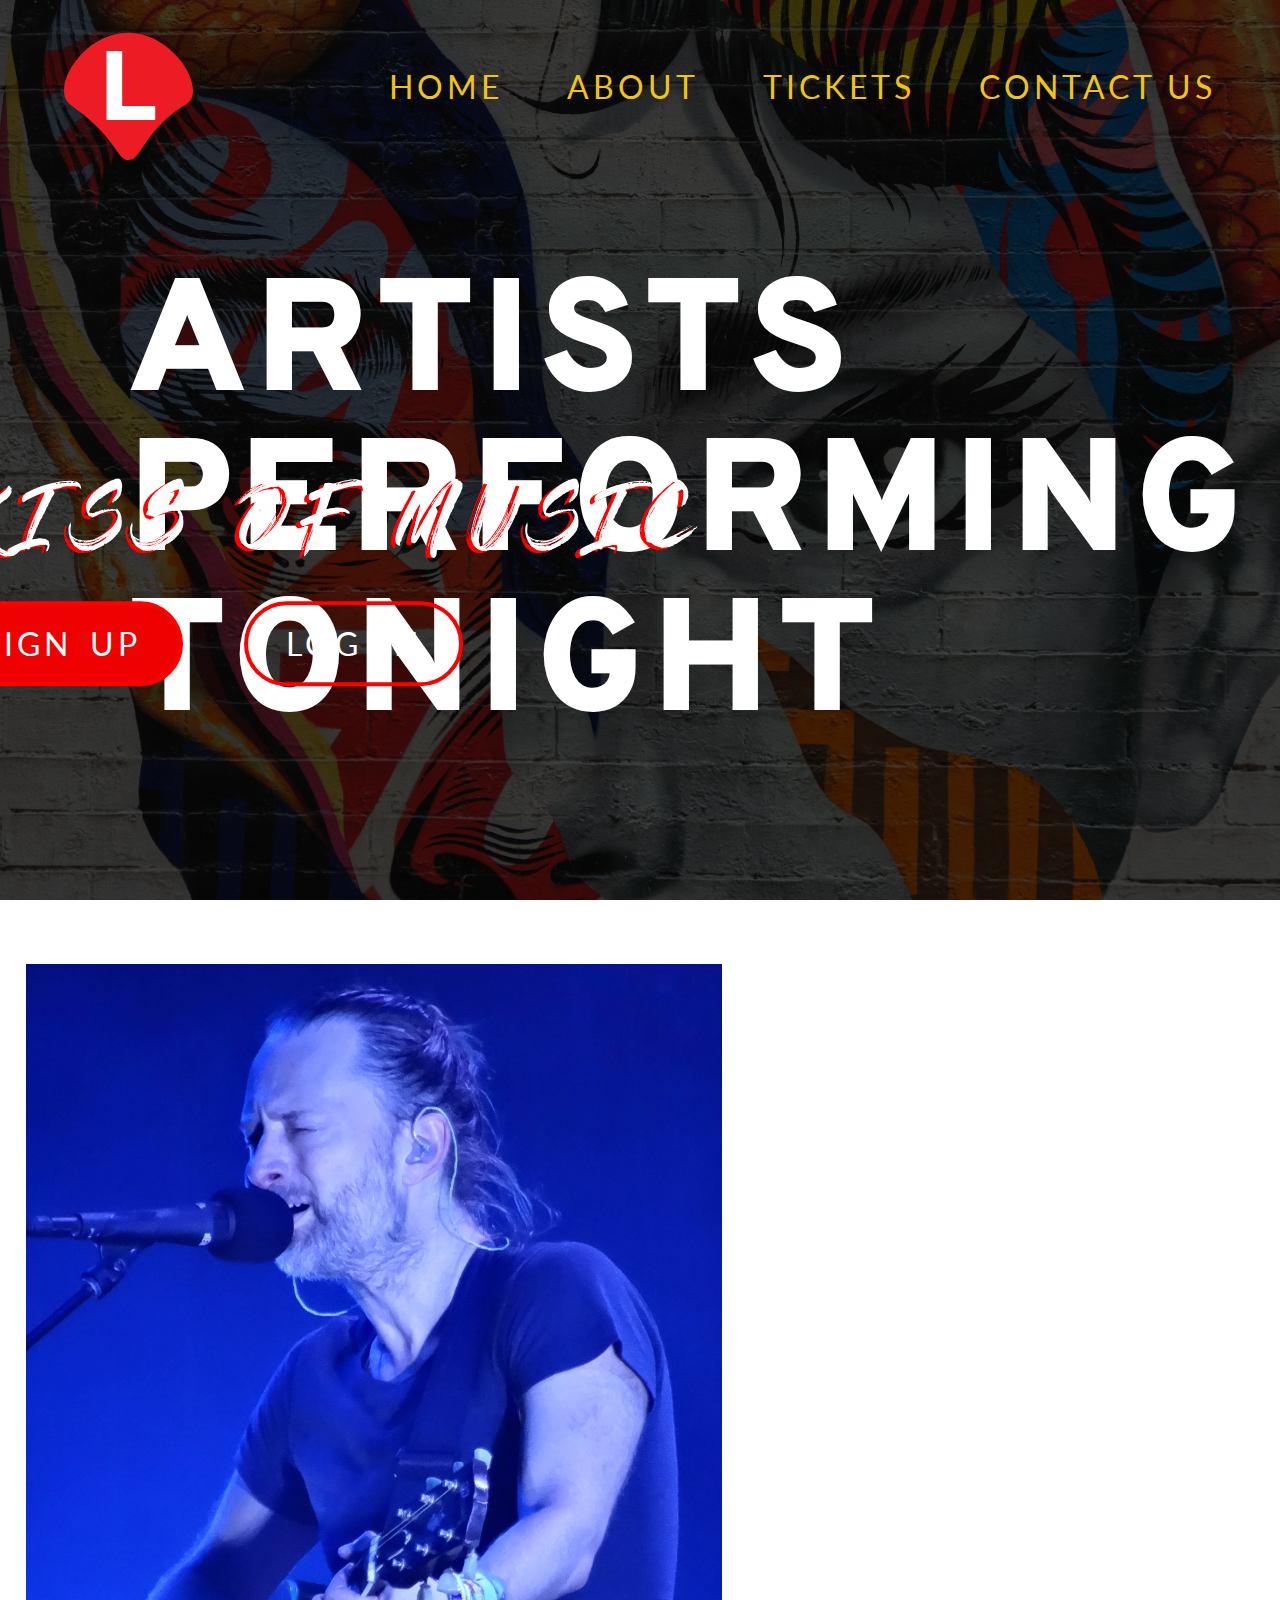
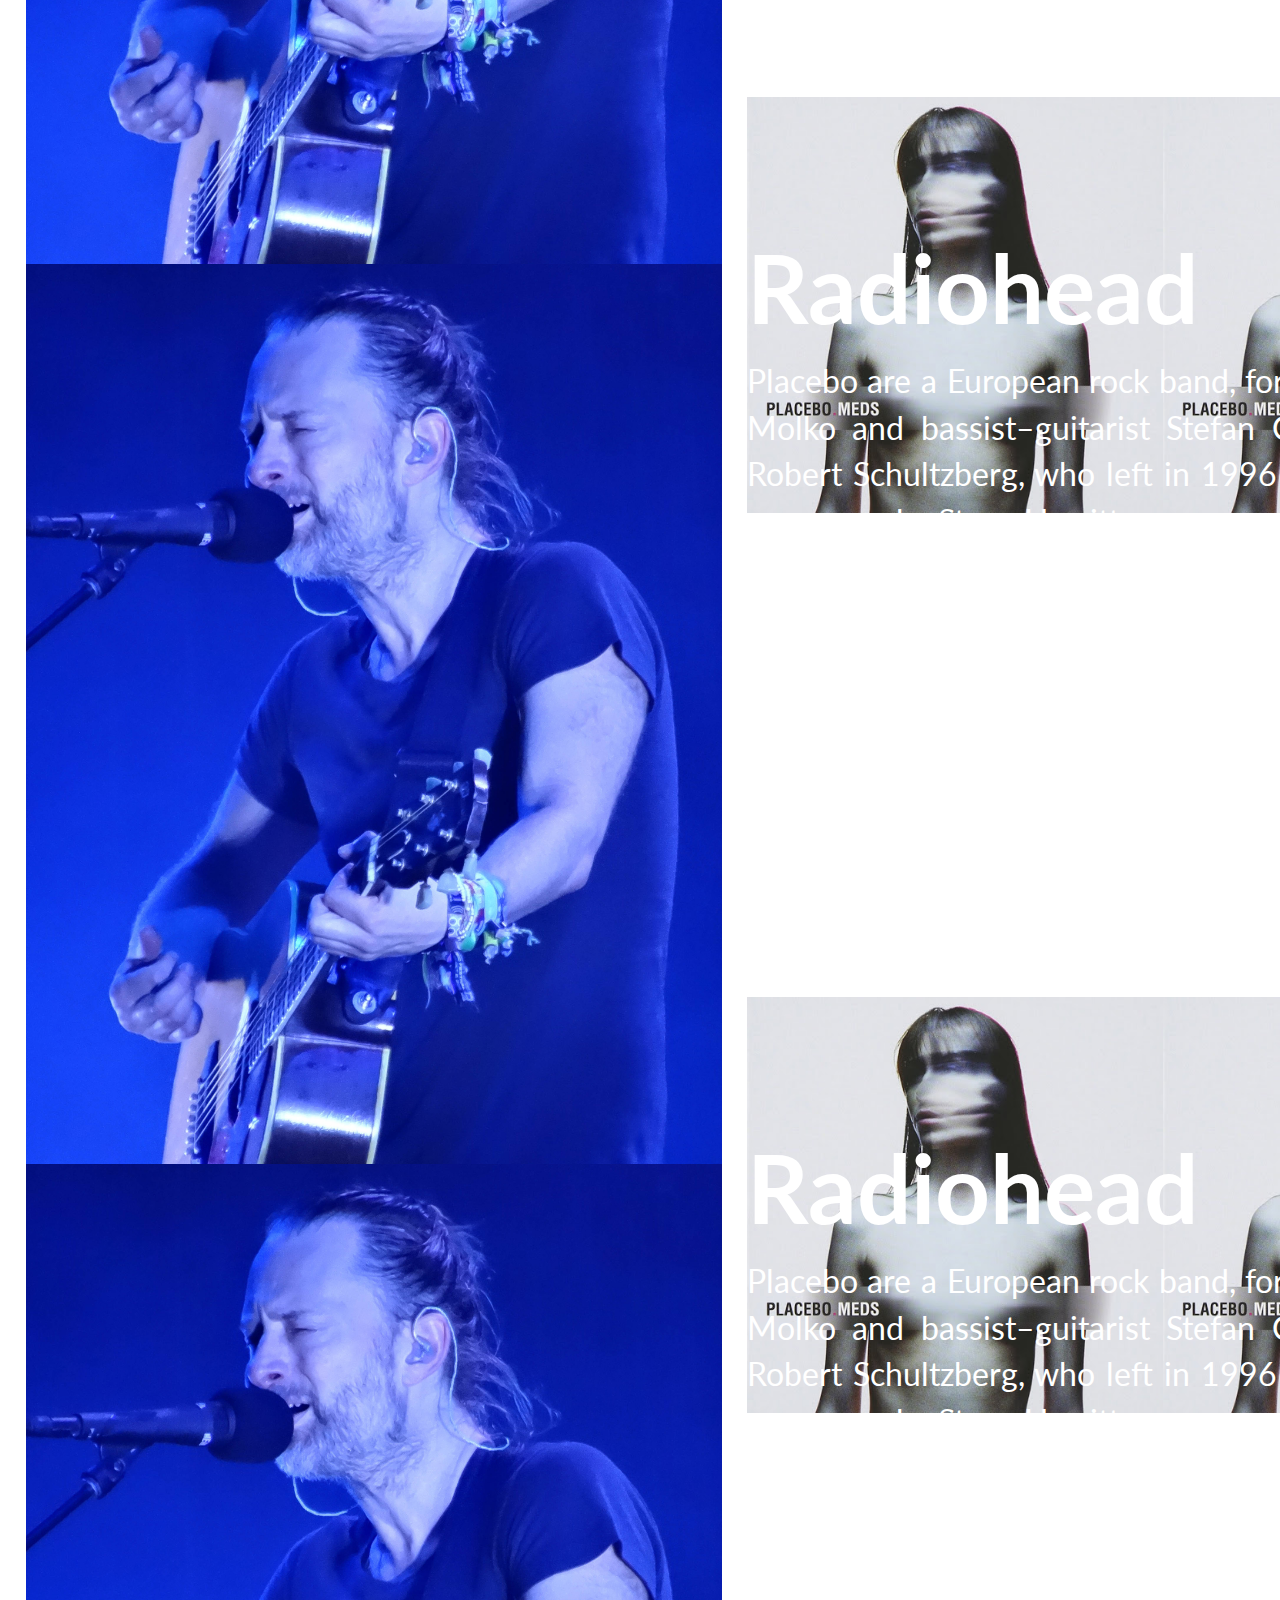
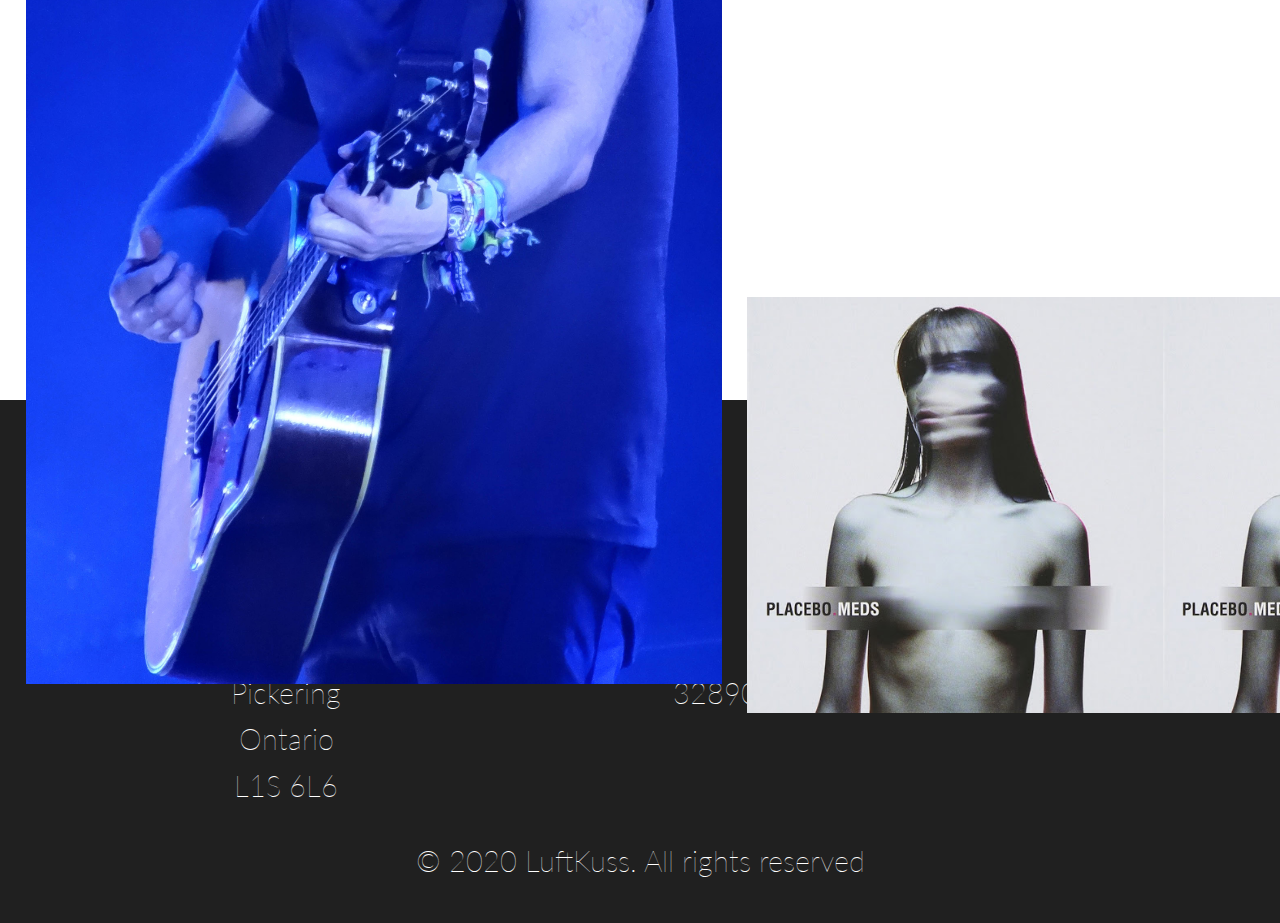
==== artist.html @ 387b59db "added artist bio page" ====
<!DOCTYPE html>
<html lang="en">
<head>
    <meta charset="UTF-8">
    <meta name="viewport" content="width=device-width, initial-scale=1.0">
    <link rel="stylesheet" href="/css/style-artist.css">
    <title>About Artist</title>
</head>
<body>
    <header>
        <nav>
            <a href=""><img src="/css/img/logo.svg" alt="luftkass logo" class="main-logo"></a>

            <ul>
                <li><a href="">Home</a></li>
                <li><a href="">About</a></li>
                <li><a href="">Tickets</a></li>
                <li><a href="">Contact Us</a></li>
            </ul>

        </nav>

        <div class="hero-text-box">
            <h1>Artists Performing Tonight</h1>
        </div>

        <div class="sub-heading">
            <img src="/css/img/sub-heading.svg" alt="sub heading">
            <div class="btn-box">
                <a href="" class="btn sign-full">Sign up</a>
                <a href="" class="btn sign-ghost">Log in</a>
            </div>
        </div>

    </header>

    <section class="section-about-1">
        <div class="artist-about">
            <img src="/css/img/radiohead-vocalist.jpg" alt="radiohead">
            <div class="artist-bio">
                <h2>Radiohead</h2>
                <p>Placebo are a European rock band, formed in London in 1994 by vocalist–guitarist Brian Molko and bassist–guitarist Stefan Olsdal. The band were soon joined by drummer Robert Schultzberg, who left in 1996 due to conflicts with Molko and was replaced the same year by Steve Hewitt.<br><br>
                Following the release of a demo, a split single, and their eponymous debut album, Placebo gained exposure in 1997 after the single "Nancy Boy" became popular in the UK, a song notorious at the time for its gender-bending content. The band stood out amongst the Britpop scene they were associated with at the time for their androgynous appearance and musical content,and lyrics which openly discussed sexuality, mental health, and drug use.</p>
                <div class="artist-extra">
                    <img src="/css/img/placebo-1.jpg" alt="">
                    <img src="/css/img/placebo-1.jpg" alt="">
                    <img src="/css/img/placebo-1.jpg" alt="">
                </div>    
            </div>

            
        </div>
    </section>

    <section class="section-about-2">
        <div class="artist-about">
            <img src="/css/img/radiohead-vocalist.jpg" alt="radiohead">
            <div class="artist-bio">
                <h2>Radiohead</h2>
                <p>Placebo are a European rock band, formed in London in 1994 by vocalist–guitarist Brian Molko and bassist–guitarist Stefan Olsdal. The band were soon joined by drummer Robert Schultzberg, who left in 1996 due to conflicts with Molko and was replaced the same year by Steve Hewitt.<br><br>
                Following the release of a demo, a split single, and their eponymous debut album, Placebo gained exposure in 1997 after the single "Nancy Boy" became popular in the UK, a song notorious at the time for its gender-bending content. The band stood out amongst the Britpop scene they were associated with at the time for their androgynous appearance and musical content,and lyrics which openly discussed sexuality, mental health, and drug use.</p>
                <div class="artist-extra">
                    <img src="/css/img/placebo-1.jpg" alt="">
                    <img src="/css/img/placebo-1.jpg" alt="">
                    <img src="/css/img/placebo-1.jpg" alt="">
                </div>    
            </div>

            
        </div>
    </section>

    <section class="section-about-3">
        <div class="artist-about">
            <img src="/css/img/radiohead-vocalist.jpg" alt="radiohead">
            <div class="artist-bio">
                <h2>Radiohead</h2>
                <p>Placebo are a European rock band, formed in London in 1994 by vocalist–guitarist Brian Molko and bassist–guitarist Stefan Olsdal. The band were soon joined by drummer Robert Schultzberg, who left in 1996 due to conflicts with Molko and was replaced the same year by Steve Hewitt.<br><br>
                Following the release of a demo, a split single, and their eponymous debut album, Placebo gained exposure in 1997 after the single "Nancy Boy" became popular in the UK, a song notorious at the time for its gender-bending content. The band stood out amongst the Britpop scene they were associated with at the time for their androgynous appearance and musical content,and lyrics which openly discussed sexuality, mental health, and drug use.</p>
                <div class="artist-extra">
                    <img src="/css/img/placebo-1.jpg" alt="">
                    <img src="/css/img/placebo-1.jpg" alt="">
                    <img src="/css/img/placebo-1.jpg" alt="">
                </div>    
            </div>

            
        </div>
    </section>

    <footer>
        <img src="/css/img/logo.svg" alt="logo" class="main-logo">
        <div class="footer-loc">
            <p>#920  Toy Avenue<br>Pickering<br>Ontario<br>L1S 6L6</p>
            <p>905-622-1057<br>32890jyboun@temporary-mail.net</p>
        </div>
        
        <p class="copy-text">&copy 2020 LuftKuss. All rights reserved</p>
    </footer>
</body>
</html>
---- css/style-artist.css ----
/*--------------BASIC SETUP---------------*/

@import url('https://fonts.googleapis.com/css2?family=Lato:wght@300;400;700;900&family=Overpass:wght@400;600;700;800;900&display=swap');


* {
    padding: 0;
    margin: 0;
    box-sizing: border-box;
}

body {
    font-size: 2em;
    color: #555555;
    font-weight: 400;
    font-family: 'Lato', Arial, Helvetica, sans-serif;
    line-height: 145%;
}

ul {
    list-style: none;
}

a {
    text-decoration: none;
    text-transform: uppercase;
}

header, section {
    height: 100vh;
    background-position: center;
    background-size: cover;
    background-attachment: fixed;
    position: relative;
}

section {
    padding: 5% 2%;
}

/*--------------Header---------------*/

header {
    background-image: linear-gradient(#000000bd, #000000bd), url(/css/img/background.jpg);
}

.main-logo {
    height: 4em;
    margin: 1em 2em;
}

header nav {
    display: flex;
    justify-content: space-between;
}

header nav ul {
    display: flex;
    margin-top: 2em;
}

header nav li {
    margin-right: 2em;
}

header nav ul li a {
    color: #f1c40f;
    letter-spacing: .125em;
    border-bottom: .125em solid transparent;
    padding-bottom: .225em;
}

header nav ul li a:hover {
    color: #ffffff;
    border-bottom: .125em solid #f1c40f;
    transition: color .2s, border-bottom .2s;
}

.hero-text-box {
    position: absolute;
    top: 30%;
    left: 10%;
}

h1 {
    font-size: 500%;
    color: #ffffff;
    text-transform: uppercase;
    line-height: 100%;
    font-weight: 900;
    font-family: 'overpass',Arial, Helvetica, sans-serif;
    letter-spacing: .05em;
}

.sub-heading {
    position: absolute;
    top: 60%;
    left: 25%;
    transform: translate(-50%,-50%);
}

.sub-heading img {
    height: 2.5em;
}

.btn {
    border: .125em solid red;
    padding: 1% 2%;
    letter-spacing: .125em;
    word-spacing: .2em;
    position: absolute;
}

.btn-box {
    margin-top: 1em;
}

.btn-box .btn {
    color: #ffffff;
    border-radius: 50em;
    padding: 2% 5%;
}

.sign-full {
    background-color: rgb(240, 1, 1);
}

.sign-ghost {
    left: 40%;
}

/*--------------BAND-1---------------*/

.section-about-1 {
    background-image: linear-gradient(#000000b0,#000000b0), url(/css/img/radiohead-bg.jpg);
}

.artist-about {
    display: flex;
    justify-content: space-evenly;
}

.artist-about img {
    height: 35em;
}

.artist-bio {
    padding: 0 2%;
}

h2 {
    font-size: 300%;
    margin-bottom: .5em;
    color: #ffffff;
}

.artist-bio p {
    text-align: justify;
    color: #ffffff;
}

.artist-extra {
    display: flex;
    justify-content: space-between;
    margin-top: 4em;
}

.artist-extra img {
    height: 13em;
}

/*--------------BAND-2---------------*/

.section-about-2 {
    background-image: linear-gradient(#00000093,#00000093), url(/css/img/radiohead.jpg)
}

/*--------------BAND-3---------------*/

.section-about-3 {
    background-image: linear-gradient(#00000093,#00000093), url(/css/img/killers-bg.jpg)
}

/*--------------Footer---------------*/

footer {
    background-color: #202020;
    color: #ffffff;
    font-weight: 100;
    text-align: center;
    padding: 3%;
    font-size: 90%;
}

.footer-loc {
    display: flex;
    justify-content: space-around;
}

.copy-text {
    margin-top: 1em;
}
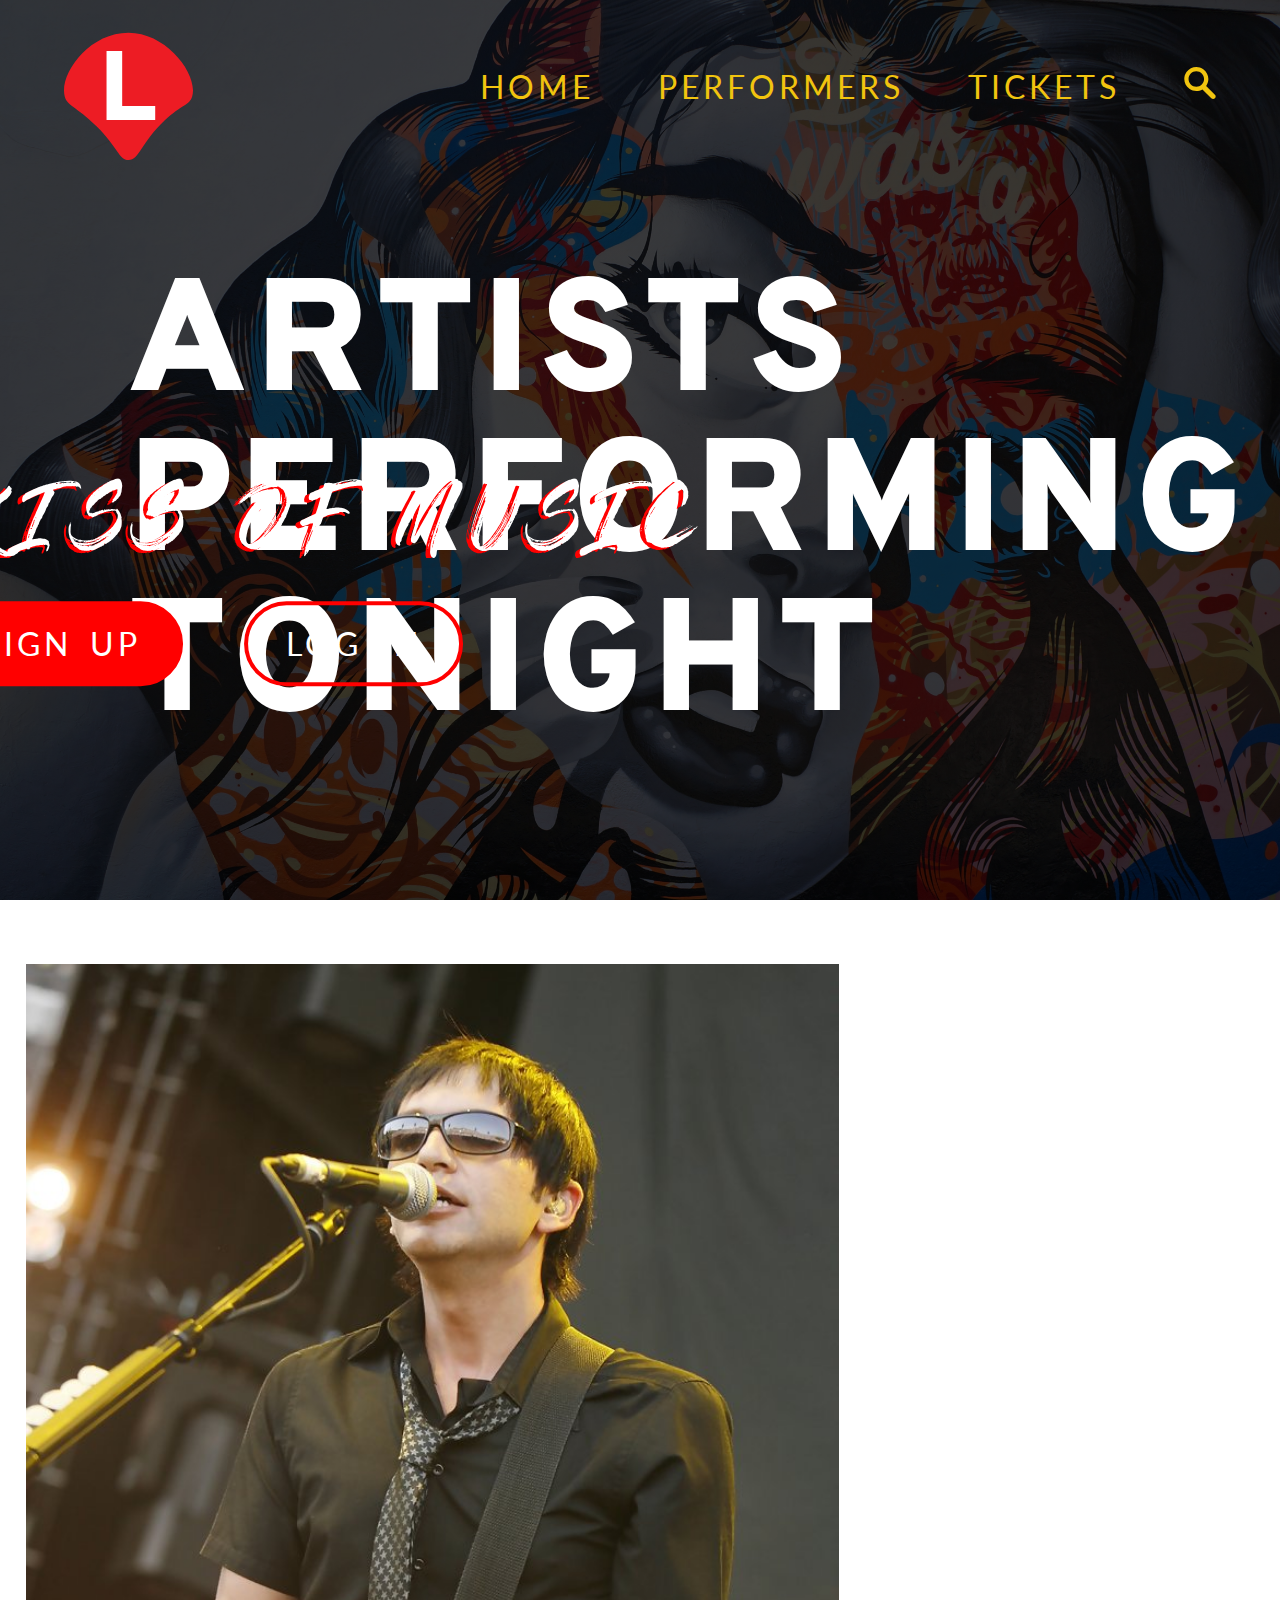
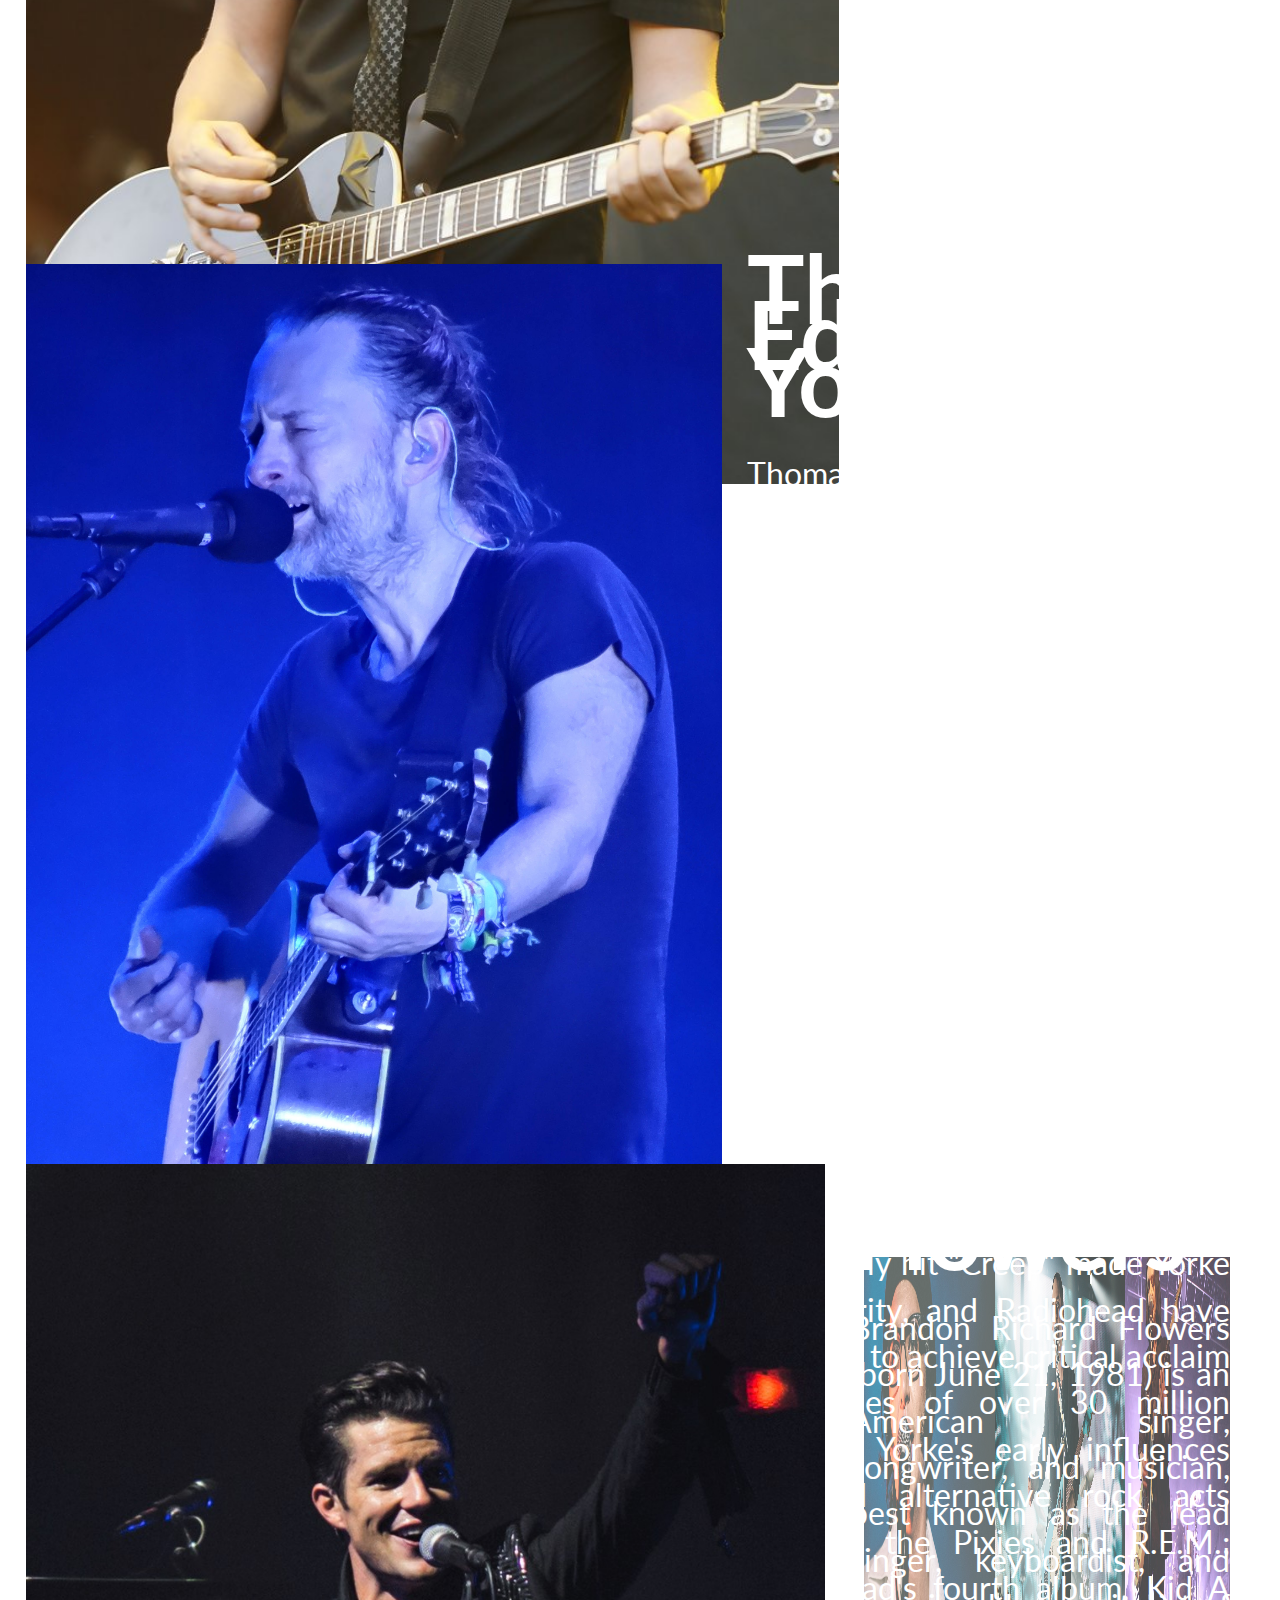
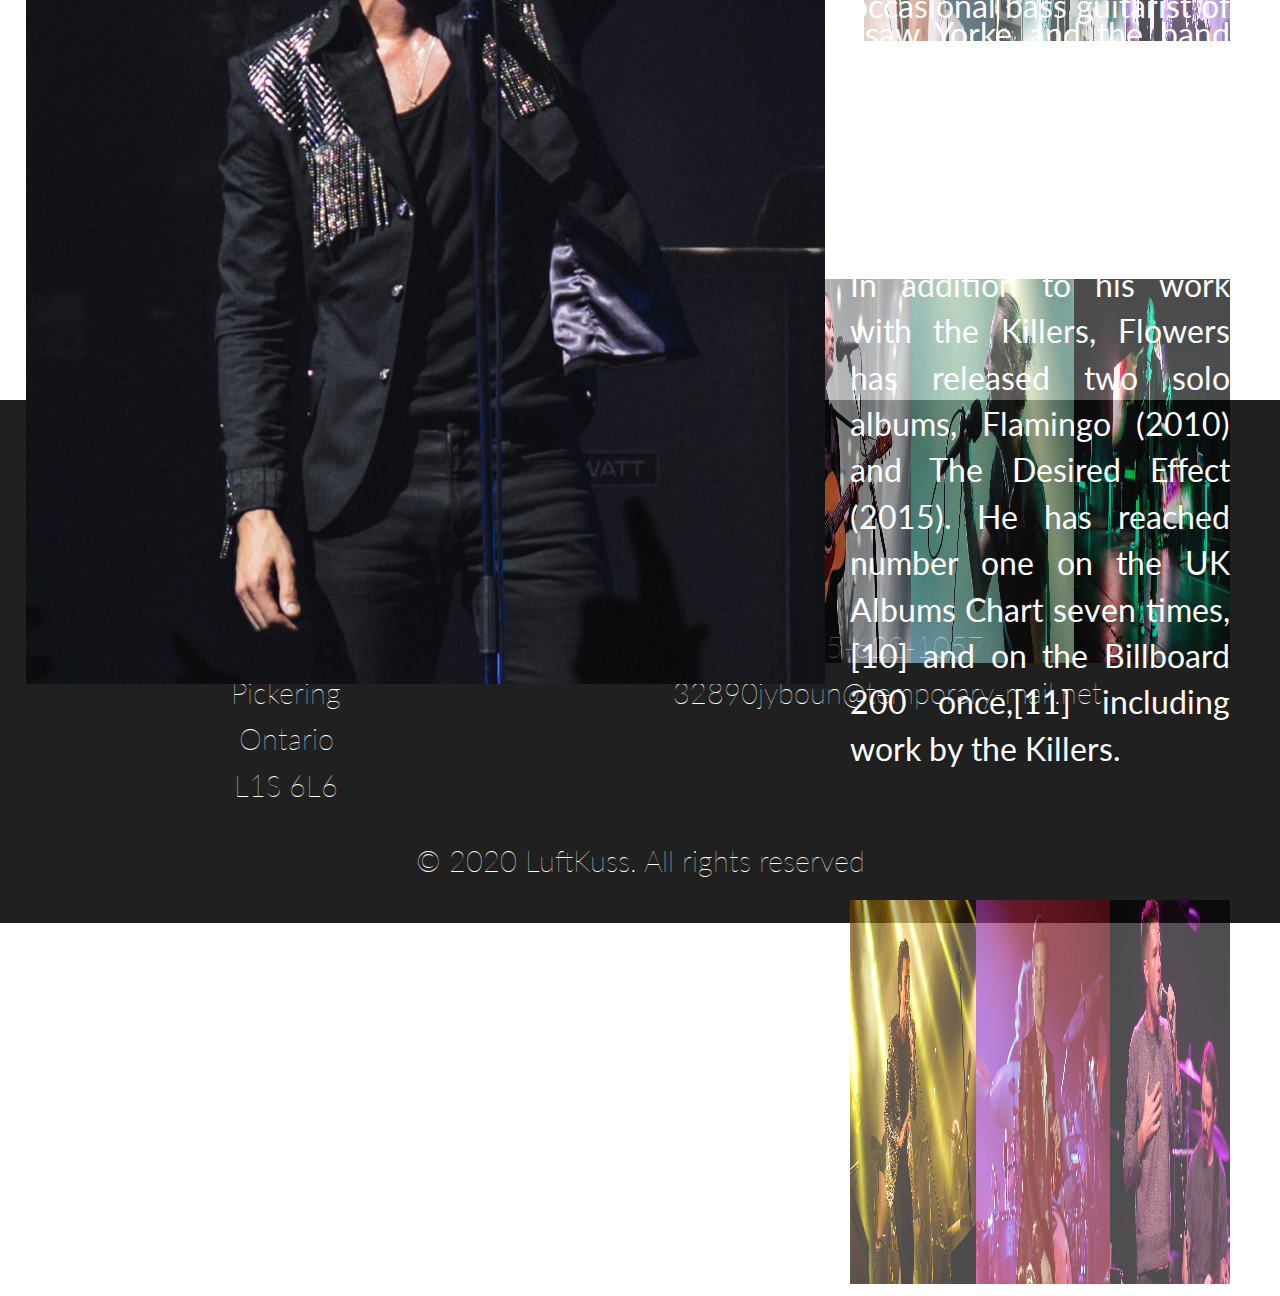
==== commit 8ee91428: "performace page style completed" ====
--- a/artist.html
+++ b/artist.html
@@ -9,13 +9,13 @@
 <body>
     <header>
         <nav>
-            <a href=""><img src="/css/img/logo.svg" alt="luftkass logo" class="main-logo"></a>
+            <a href="/index.html"><img src="/css/img/logo.svg" alt="luftkass logo" class="main-logo"></a>
 
             <ul>
-                <li><a href="">Home</a></li>
-                <li><a href="">About</a></li>
-                <li><a href="">Tickets</a></li>
-                <li><a href="">Contact Us</a></li>
+                <li><a href="/index.html">Home</a></li>
+                <li><a href="/artist.html">Performers</a></li>
+                <li><a href="/form.html">Tickets</a></li>
+                <li><img src="/css/img/search.svg" alt="search"></li>
             </ul>
 
         </nav>
@@ -27,8 +27,8 @@
         <div class="sub-heading">
             <img src="/css/img/sub-heading.svg" alt="sub heading">
             <div class="btn-box">
-                <a href="" class="btn sign-full">Sign up</a>
-                <a href="" class="btn sign-ghost">Log in</a>
+                <a href="/form.html" class="btn sign-full">Sign up</a>
+                <a href="/form.html" class="btn sign-ghost">Log in</a>
             </div>
         </div>
 
@@ -36,16 +36,16 @@
 
     <section class="section-about-1">
         <div class="artist-about">
-            <img src="/css/img/radiohead-vocalist.jpg" alt="radiohead">
+            <img src="/css/img/placebo-vocalist.jpg" alt="Placebo">
             <div class="artist-bio">
-                <h2>Radiohead</h2>
-                <p>Placebo are a European rock band, formed in London in 1994 by vocalist–guitarist Brian Molko and bassist–guitarist Stefan Olsdal. The band were soon joined by drummer Robert Schultzberg, who left in 1996 due to conflicts with Molko and was replaced the same year by Steve Hewitt.<br><br>
+                <h2>Brian Molko</h2>
+                <p>Brian Molko (born 10 December 1972) is a Belgian-born British-American musician and songwriter who is the lead vocalist and guitarist of the band Placebo. He is known in particular for his distinctive nasal, high-pitched vocals, feminine/androgynous appearance, aggressive guitar style and unique tunings.<br><br>
                 Following the release of a demo, a split single, and their eponymous debut album, Placebo gained exposure in 1997 after the single "Nancy Boy" became popular in the UK, a song notorious at the time for its gender-bending content. The band stood out amongst the Britpop scene they were associated with at the time for their androgynous appearance and musical content,and lyrics which openly discussed sexuality, mental health, and drug use.</p>
-                <div class="artist-extra">
-                    <img src="/css/img/placebo-1.jpg" alt="">
-                    <img src="/css/img/placebo-1.jpg" alt="">
-                    <img src="/css/img/placebo-1.jpg" alt="">
-                </div>    
+                <ul class="artist-extra">
+                    <li><img src="/css/img/placebo-vocalist-1.jpg" alt="placebo"></li>
+                    <li><img src="/css/img/placebo-vocalist-2.jpg" alt="placebo"></li>
+                    <li><img src="/css/img/placebo-vocalist-3.jpg" alt="placebo"></li>
+                </ul>  
             </div>
 
             
@@ -56,32 +56,34 @@
         <div class="artist-about">
             <img src="/css/img/radiohead-vocalist.jpg" alt="radiohead">
             <div class="artist-bio">
-                <h2>Radiohead</h2>
-                <p>Placebo are a European rock band, formed in London in 1994 by vocalist–guitarist Brian Molko and bassist–guitarist Stefan Olsdal. The band were soon joined by drummer Robert Schultzberg, who left in 1996 due to conflicts with Molko and was replaced the same year by Steve Hewitt.<br><br>
-                Following the release of a demo, a split single, and their eponymous debut album, Placebo gained exposure in 1997 after the single "Nancy Boy" became popular in the UK, a song notorious at the time for its gender-bending content. The band stood out amongst the Britpop scene they were associated with at the time for their androgynous appearance and musical content,and lyrics which openly discussed sexuality, mental health, and drug use.</p>
-                <div class="artist-extra">
-                    <img src="/css/img/placebo-1.jpg" alt="">
-                    <img src="/css/img/placebo-1.jpg" alt="">
-                    <img src="/css/img/placebo-1.jpg" alt="">
-                </div>    
+                <h2>Thomas Edward Yorke</h2>
+                <p>Thomas Edward Yorke (born 7 October 1968) is an English musician and the main vocalist and songwriter of the rock band Radiohead. A multi-instrumentalist, he mainly plays guitar and keyboards, and is known for his falsetto.<br><br>
+
+                Yorke was born in Northamptonshire. His family lived in Scotland before settling in Oxfordshire, England, where he formed Radiohead with his schoolmates. After he graduated from the University of Exeter, Radiohead signed to Parlophone; their early hit "Creep" made Yorke a celebrity, and Radiohead have gone on to achieve critical acclaim and sales of over 30 million albums. Yorke's early influences included alternative rock acts such as the Pixies and R.E.M.; Radiohead's fourth album, Kid A (2000), saw Yorke and the band move into electronic music, often manipulating his vocals.</p>
+                <ul class="artist-extra">
+                    <li><img src="/css/img/radiohead-vocalist-1.jpg" alt="radiohead"></li>
+                    <li><img src="/css/img/radiohead-vocalist-2.jpg" alt="radiohead"></li>
+                    <li><img src="/css/img/radiohead-vocalist-3.jpg" alt="radiohead"></li>
+                </ul>    
             </div>
-
-            
         </div>
     </section>
 
+   
+
     <section class="section-about-3">
         <div class="artist-about">
-            <img src="/css/img/radiohead-vocalist.jpg" alt="radiohead">
+            <img src="/css/img/killer-vocalist.jpg" alt="killers">
             <div class="artist-bio">
-                <h2>Radiohead</h2>
-                <p>Placebo are a European rock band, formed in London in 1994 by vocalist–guitarist Brian Molko and bassist–guitarist Stefan Olsdal. The band were soon joined by drummer Robert Schultzberg, who left in 1996 due to conflicts with Molko and was replaced the same year by Steve Hewitt.<br><br>
-                Following the release of a demo, a split single, and their eponymous debut album, Placebo gained exposure in 1997 after the single "Nancy Boy" became popular in the UK, a song notorious at the time for its gender-bending content. The band stood out amongst the Britpop scene they were associated with at the time for their androgynous appearance and musical content,and lyrics which openly discussed sexuality, mental health, and drug use.</p>
-                <div class="artist-extra">
-                    <img src="/css/img/placebo-1.jpg" alt="">
-                    <img src="/css/img/placebo-1.jpg" alt="">
-                    <img src="/css/img/placebo-1.jpg" alt="">
-                </div>    
+                <h2>Brandon Flowers</h2>
+                <p>Brandon Richard Flowers (born June 21, 1981) is an American singer, songwriter, and musician, best known as the lead singer, keyboardist, and occasional bass guitarist of the Las Vegas-based rock band the Killers, with whom he has recorded five studio albums.<br><br>
+
+                In addition to his work with the Killers, Flowers has released two solo albums, Flamingo (2010) and The Desired Effect (2015). He has reached number one on the UK Albums Chart seven times,[10] and on the Billboard 200 once,[11] including work by the Killers.</p>
+                <ul class="artist-extra">
+                    <li><img src="/css/img/killer-vocalist-1.jpg" alt="killer"></li>
+                    <li><img src="/css/img/killer-vocalist-2.jpg" alt="killer"></li>
+                    <li><img src="/css/img/killer-vocalist-3.jpg" alt="killer"></li>
+                </ul>    
             </div>
 
             
--- a/css/style-artist.css
+++ b/css/style-artist.css
@@ -41,7 +41,7 @@
 /*--------------Header---------------*/
 
 header {
-    background-image: linear-gradient(#000000bd, #000000bd), url(/css/img/background.jpg);
+    background-image: linear-gradient(#000000bd, #000000bd), url(/css/img/artist-bg.jpg);
 }
 
 .main-logo {
@@ -61,6 +61,10 @@
 
 header nav li {
     margin-right: 2em;
+}
+
+header nav ul img {
+    height: 1em;
 }
 
 header nav ul li a {
@@ -122,17 +126,27 @@
 }
 
 .sign-full {
-    background-color: rgb(240, 1, 1);
+    background-color: red;
+}
+
+.sign-full:hover {
+    background-color: #ff1414;
+    transition: background-color .2s;
 }
 
 .sign-ghost {
     left: 40%;
 }
 
+.sign-ghost:hover {
+    background-color: #ff1414;
+    transition: background-color .2s;
+}
+
 /*--------------BAND-1---------------*/
 
 .section-about-1 {
-    background-image: linear-gradient(#000000b0,#000000b0), url(/css/img/radiohead-bg.jpg);
+    background-image: linear-gradient(#000000bd,#000000bd), url(/css/img/placebo-artist-bg.jpg);
 }
 
 .artist-about {
@@ -165,20 +179,32 @@
     margin-top: 4em;
 }
 
+.artist-extra li {
+    overflow: hidden;
+}
+
 .artist-extra img {
-    height: 13em;
+    height: 12em;
+    opacity: .7;
+    max-width: 100%;
+}
+
+.artist-extra img:hover {
+    transform: scale(1.1);
+    opacity: 1;
+    transition: transform .5s, opacity .5s ;
 }
 
 /*--------------BAND-2---------------*/
 
 .section-about-2 {
-    background-image: linear-gradient(#00000093,#00000093), url(/css/img/radiohead.jpg)
+    background-image: linear-gradient(#000000bd,#000000bd), url(/css/img/radiohead.jpg)
 }
 
 /*--------------BAND-3---------------*/
 
 .section-about-3 {
-    background-image: linear-gradient(#00000093,#00000093), url(/css/img/killers-bg.jpg)
+    background-image: linear-gradient(#000000bd,#000000bd), url(/css/img/killers-bg.jpg)
 }
 
 /*--------------Footer---------------*/
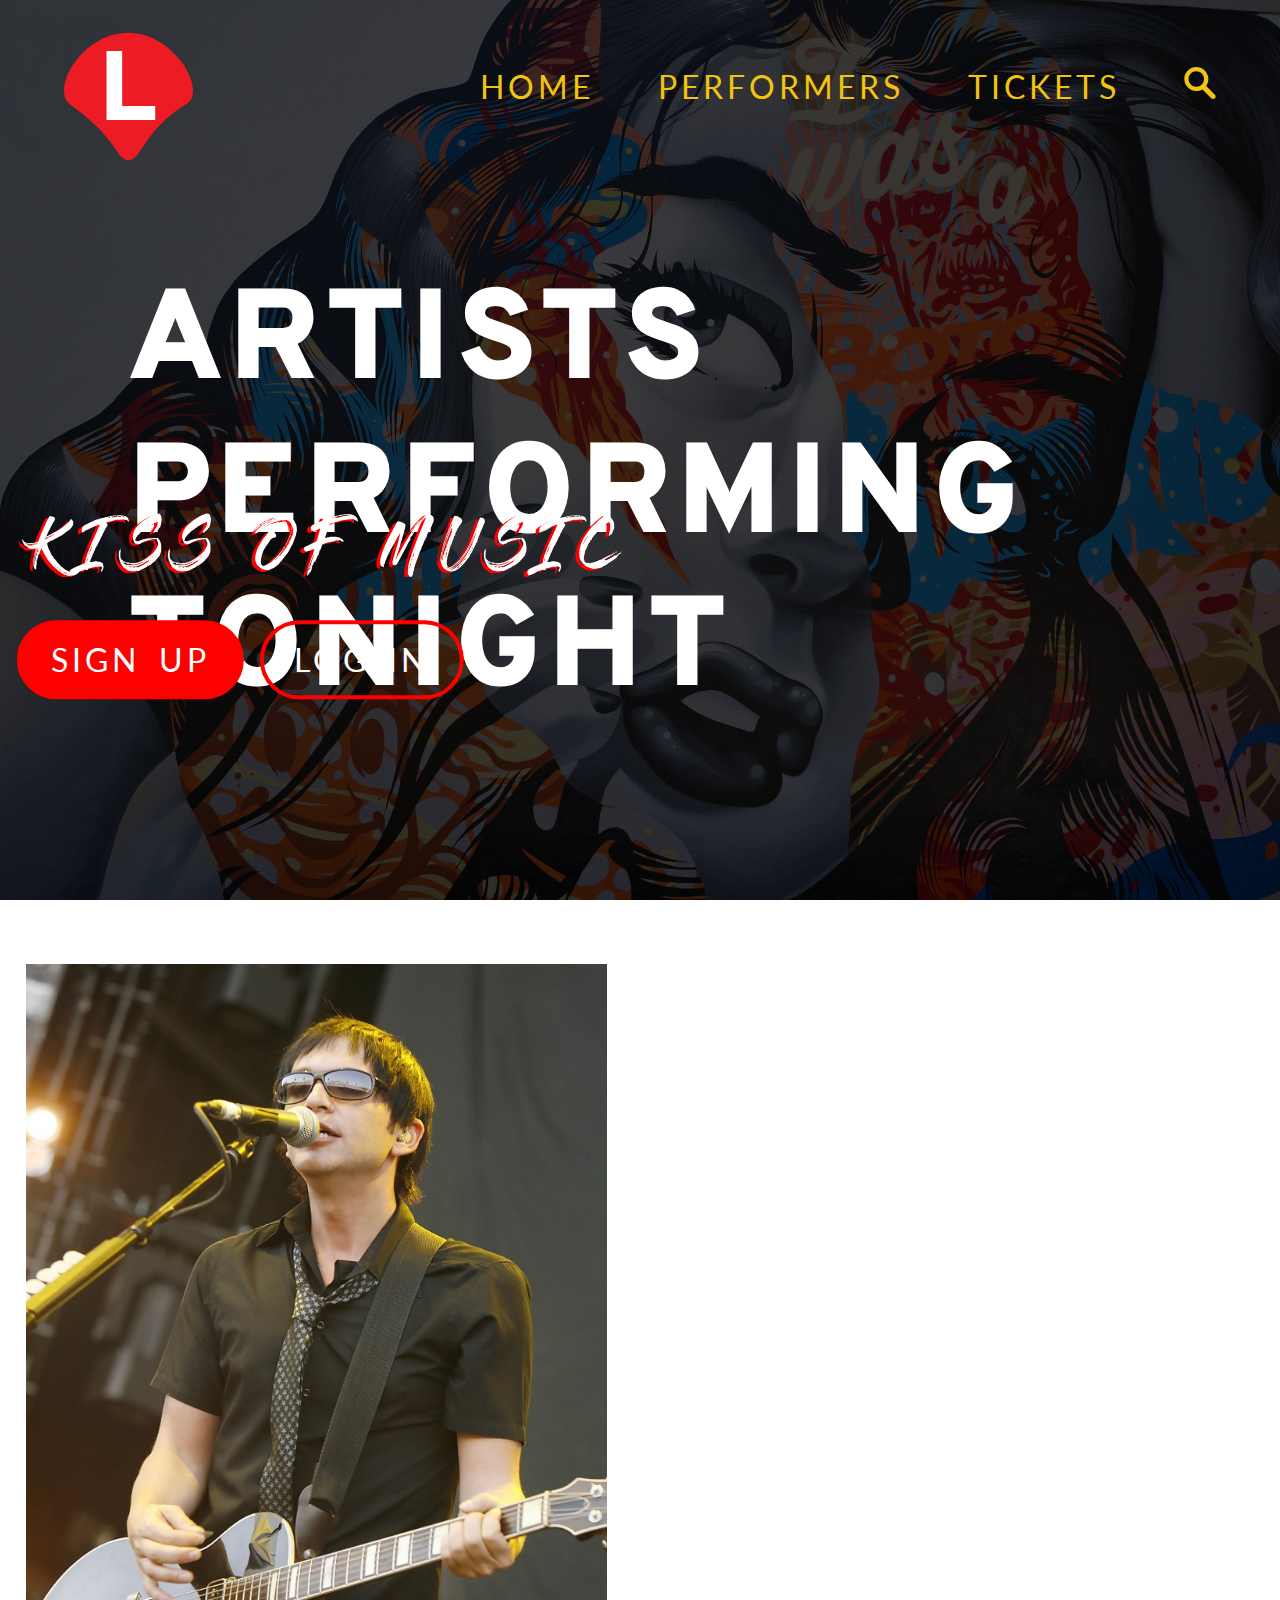
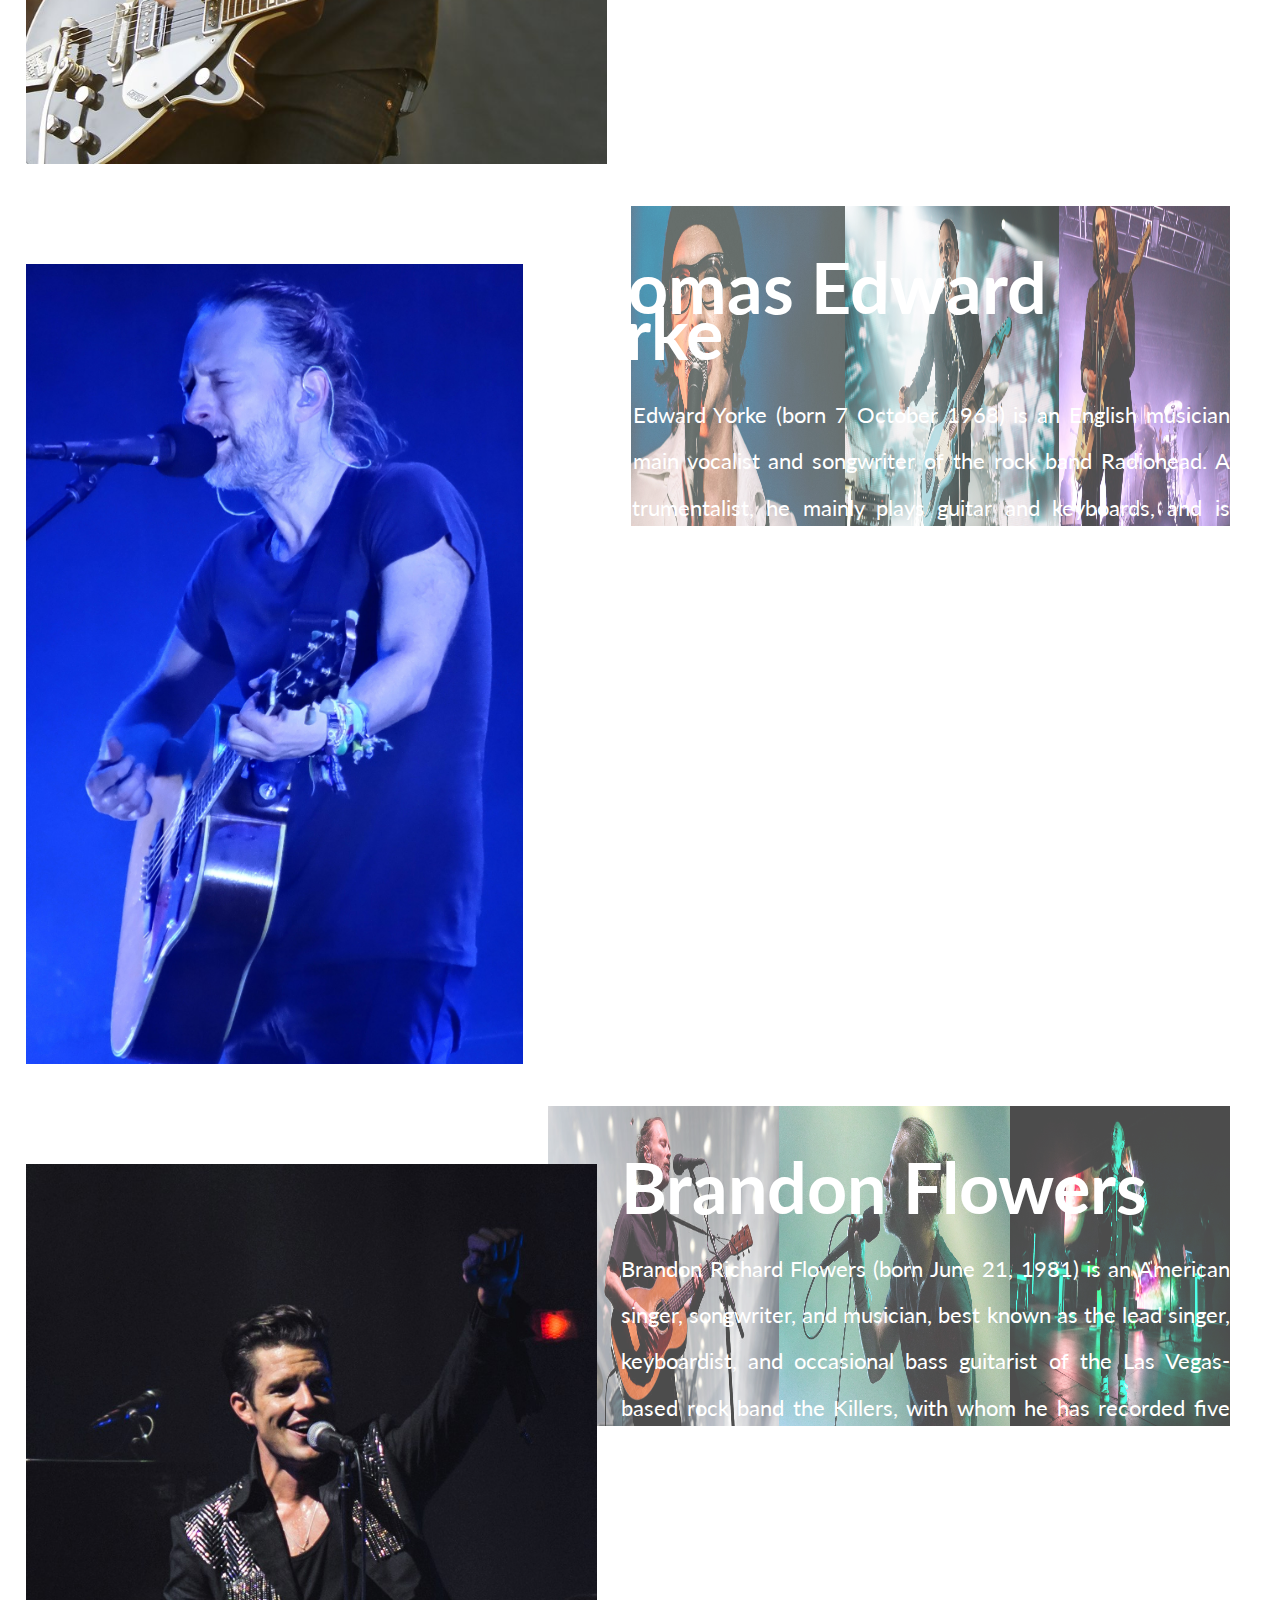
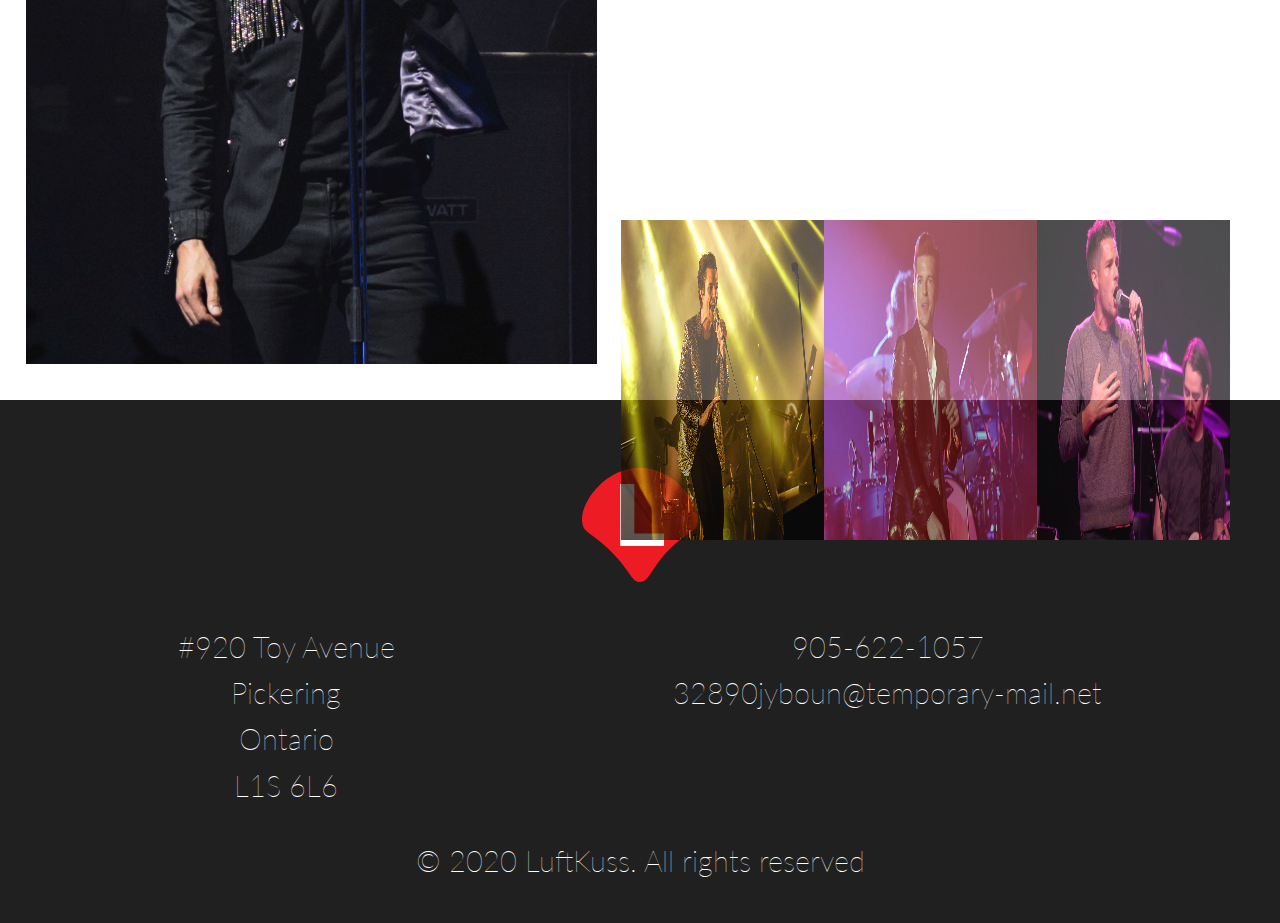
==== commit 1126be00: "media query done for all pages 1920" ====
--- a/artist.html
+++ b/artist.html
@@ -3,19 +3,20 @@
 <head>
     <meta charset="UTF-8">
     <meta name="viewport" content="width=device-width, initial-scale=1.0">
-    <link rel="stylesheet" href="/css/style-artist.css">
+    <link rel="stylesheet" href="css/style-artist.css">
+    <link rel="stylesheet" href="css/queries-artist.css">
     <title>About Artist</title>
 </head>
 <body>
     <header>
         <nav>
-            <a href="/index.html"><img src="/css/img/logo.svg" alt="luftkass logo" class="main-logo"></a>
+            <a href="/index.html"><img src="css/img/logo.svg" alt="luftkass logo" class="main-logo"></a>
 
             <ul>
                 <li><a href="/index.html">Home</a></li>
                 <li><a href="/artist.html">Performers</a></li>
                 <li><a href="/form.html">Tickets</a></li>
-                <li><img src="/css/img/search.svg" alt="search"></li>
+                <li><img src="css/img/search.svg" alt="search"></li>
             </ul>
 
         </nav>
@@ -25,7 +26,7 @@
         </div>
 
         <div class="sub-heading">
-            <img src="/css/img/sub-heading.svg" alt="sub heading">
+            <img src="css/img/sub-heading.svg" alt="sub heading">
             <div class="btn-box">
                 <a href="/form.html" class="btn sign-full">Sign up</a>
                 <a href="/form.html" class="btn sign-ghost">Log in</a>
@@ -36,15 +37,15 @@
 
     <section class="section-about-1">
         <div class="artist-about">
-            <img src="/css/img/placebo-vocalist.jpg" alt="Placebo">
+            <img src="css/img/placebo-vocalist.jpg" alt="Placebo">
             <div class="artist-bio">
                 <h2>Brian Molko</h2>
                 <p>Brian Molko (born 10 December 1972) is a Belgian-born British-American musician and songwriter who is the lead vocalist and guitarist of the band Placebo. He is known in particular for his distinctive nasal, high-pitched vocals, feminine/androgynous appearance, aggressive guitar style and unique tunings.<br><br>
                 Following the release of a demo, a split single, and their eponymous debut album, Placebo gained exposure in 1997 after the single "Nancy Boy" became popular in the UK, a song notorious at the time for its gender-bending content. The band stood out amongst the Britpop scene they were associated with at the time for their androgynous appearance and musical content,and lyrics which openly discussed sexuality, mental health, and drug use.</p>
                 <ul class="artist-extra">
-                    <li><img src="/css/img/placebo-vocalist-1.jpg" alt="placebo"></li>
-                    <li><img src="/css/img/placebo-vocalist-2.jpg" alt="placebo"></li>
-                    <li><img src="/css/img/placebo-vocalist-3.jpg" alt="placebo"></li>
+                    <li><img src="css/img/placebo-vocalist-1.jpg" alt="placebo"></li>
+                    <li><img src="css/img/placebo-vocalist-2.jpg" alt="placebo"></li>
+                    <li><img src="css/img/placebo-vocalist-3.jpg" alt="placebo"></li>
                 </ul>  
             </div>
 
@@ -54,16 +55,16 @@
 
     <section class="section-about-2">
         <div class="artist-about">
-            <img src="/css/img/radiohead-vocalist.jpg" alt="radiohead">
+            <img src="css/img/radiohead-vocalist.jpg" alt="radiohead">
             <div class="artist-bio">
                 <h2>Thomas Edward Yorke</h2>
                 <p>Thomas Edward Yorke (born 7 October 1968) is an English musician and the main vocalist and songwriter of the rock band Radiohead. A multi-instrumentalist, he mainly plays guitar and keyboards, and is known for his falsetto.<br><br>
 
                 Yorke was born in Northamptonshire. His family lived in Scotland before settling in Oxfordshire, England, where he formed Radiohead with his schoolmates. After he graduated from the University of Exeter, Radiohead signed to Parlophone; their early hit "Creep" made Yorke a celebrity, and Radiohead have gone on to achieve critical acclaim and sales of over 30 million albums. Yorke's early influences included alternative rock acts such as the Pixies and R.E.M.; Radiohead's fourth album, Kid A (2000), saw Yorke and the band move into electronic music, often manipulating his vocals.</p>
                 <ul class="artist-extra">
-                    <li><img src="/css/img/radiohead-vocalist-1.jpg" alt="radiohead"></li>
-                    <li><img src="/css/img/radiohead-vocalist-2.jpg" alt="radiohead"></li>
-                    <li><img src="/css/img/radiohead-vocalist-3.jpg" alt="radiohead"></li>
+                    <li><img src="css/img/radiohead-vocalist-1.jpg" alt="radiohead"></li>
+                    <li><img src="css/img/radiohead-vocalist-2.jpg" alt="radiohead"></li>
+                    <li><img src="css/img/radiohead-vocalist-3.jpg" alt="radiohead"></li>
                 </ul>    
             </div>
         </div>
@@ -73,16 +74,16 @@
 
     <section class="section-about-3">
         <div class="artist-about">
-            <img src="/css/img/killer-vocalist.jpg" alt="killers">
+            <img src="css/img/killer-vocalist.jpg" alt="killers">
             <div class="artist-bio">
                 <h2>Brandon Flowers</h2>
                 <p>Brandon Richard Flowers (born June 21, 1981) is an American singer, songwriter, and musician, best known as the lead singer, keyboardist, and occasional bass guitarist of the Las Vegas-based rock band the Killers, with whom he has recorded five studio albums.<br><br>
 
                 In addition to his work with the Killers, Flowers has released two solo albums, Flamingo (2010) and The Desired Effect (2015). He has reached number one on the UK Albums Chart seven times,[10] and on the Billboard 200 once,[11] including work by the Killers.</p>
                 <ul class="artist-extra">
-                    <li><img src="/css/img/killer-vocalist-1.jpg" alt="killer"></li>
-                    <li><img src="/css/img/killer-vocalist-2.jpg" alt="killer"></li>
-                    <li><img src="/css/img/killer-vocalist-3.jpg" alt="killer"></li>
+                    <li><img src="css/img/killer-vocalist-1.jpg" alt="killer"></li>
+                    <li><img src="css/img/killer-vocalist-2.jpg" alt="killer"></li>
+                    <li><img src="css/img/killer-vocalist-3.jpg" alt="killer"></li>
                 </ul>    
             </div>
 
@@ -91,7 +92,7 @@
     </section>
 
     <footer>
-        <img src="/css/img/logo.svg" alt="logo" class="main-logo">
+        <img src="css/img/logo.svg" alt="logo" class="main-logo">
         <div class="footer-loc">
             <p>#920  Toy Avenue<br>Pickering<br>Ontario<br>L1S 6L6</p>
             <p>905-622-1057<br>32890jyboun@temporary-mail.net</p>
--- a/css/queries-artist.css
+++ b/css/queries-artist.css
@@ -0,0 +1,41 @@
+@media only screen and (max-width: 1920px) {
+
+    h1 {
+        font-size: 400%;
+        line-height: 120%;
+    }
+
+    .sub-heading {
+        top: 63%;
+        left: 25%;
+    }
+    
+    .sub-heading img {
+        height: 2em;
+    }
+
+
+    .artist-about img {
+        height: 25em;
+    }
+
+    h2 {
+        font-size: 220%;
+    }
+
+    .artist-bio p {
+        font-size: .7em;
+    }
+
+    .artist-extra {
+
+        margin-top: 2em;
+    }
+
+    .artist-extra img {
+        height: 10em;
+    }
+
+    
+
+}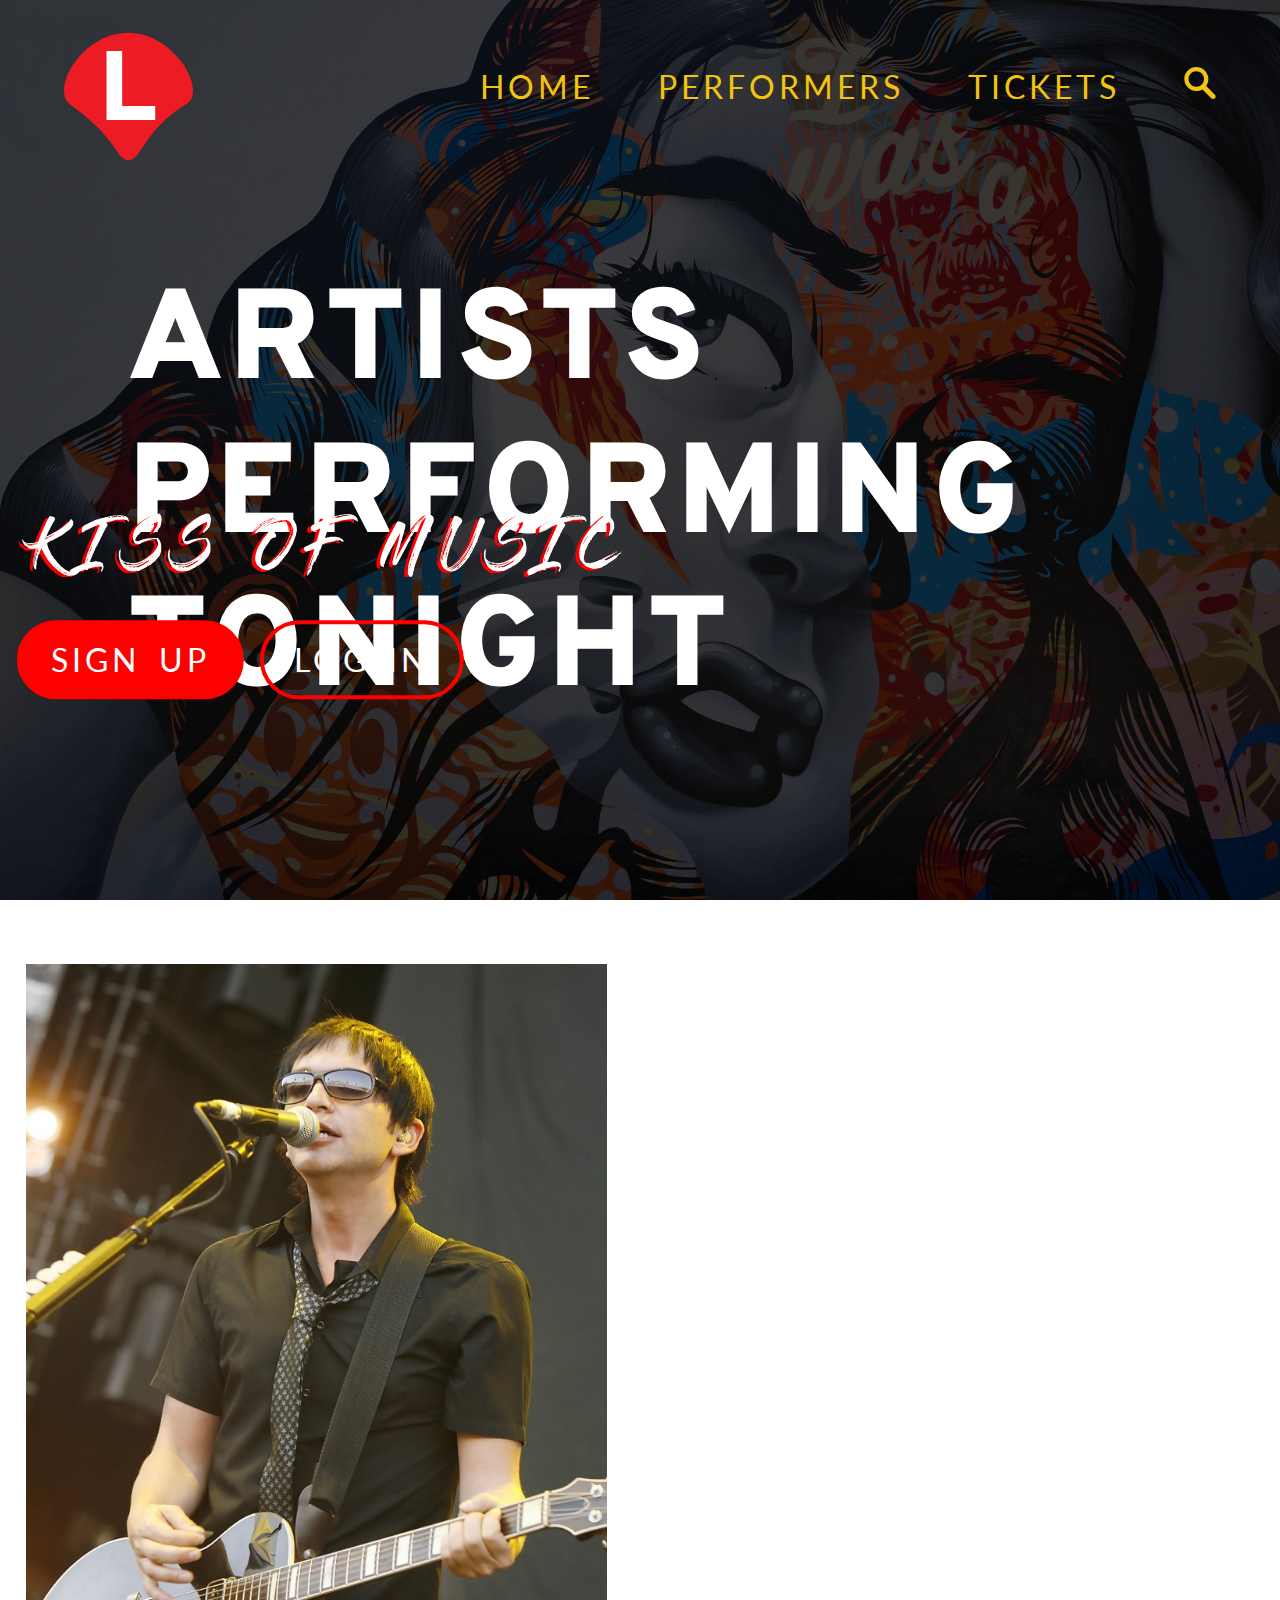
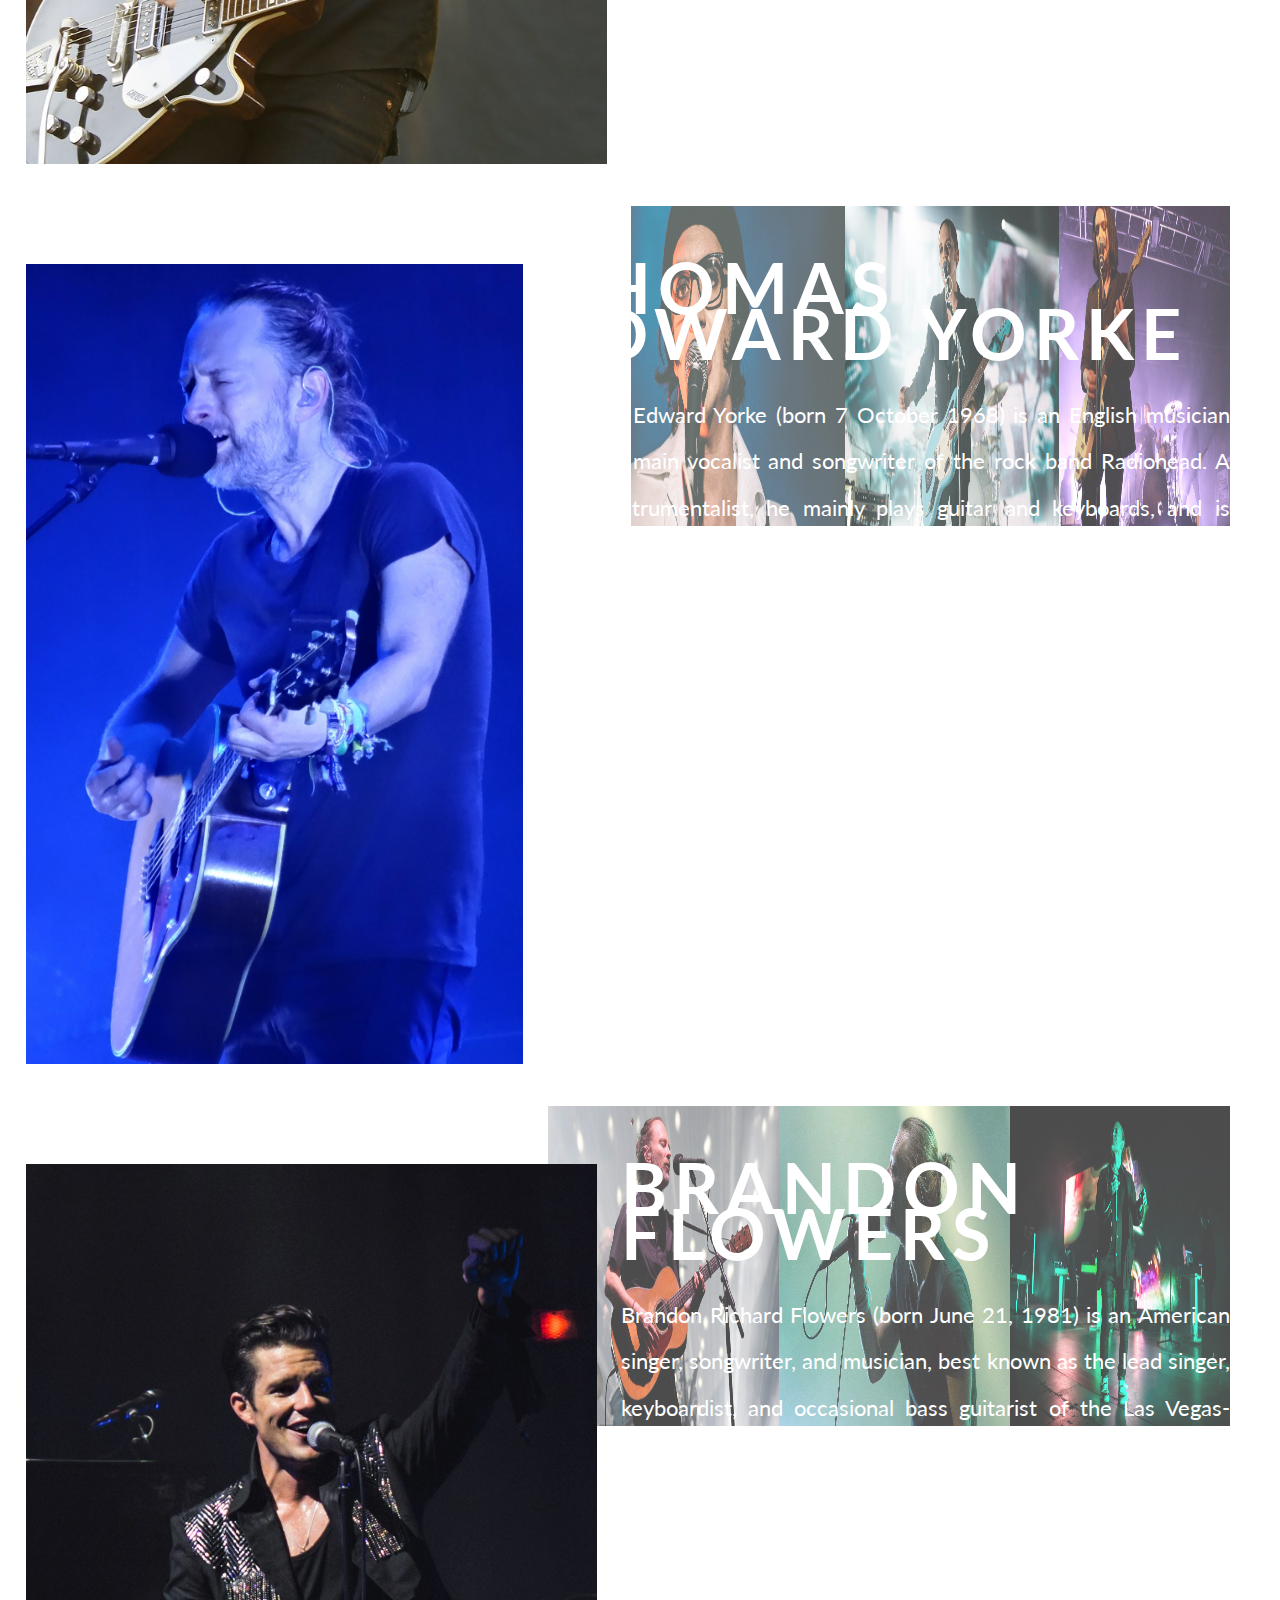
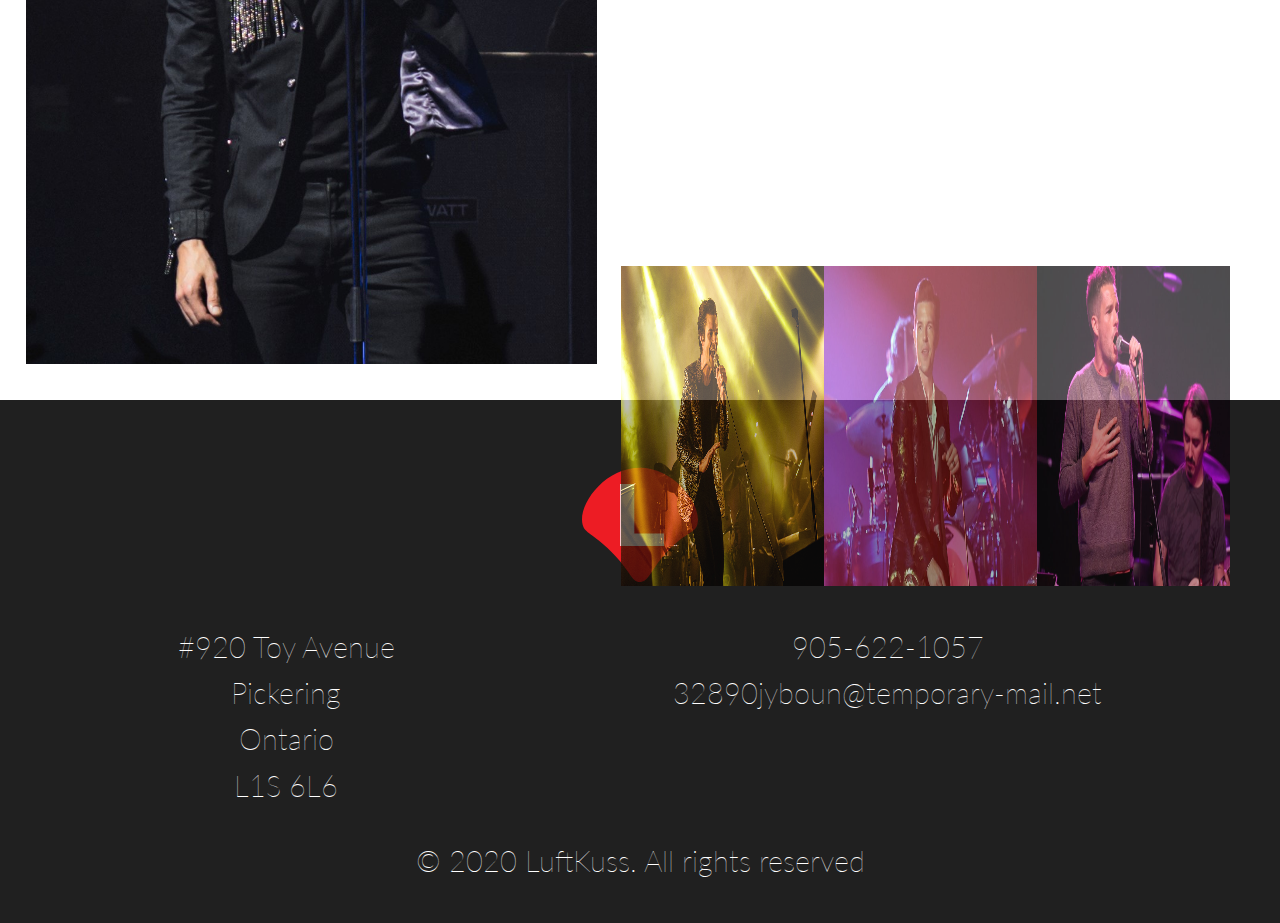
==== commit 98b34785: "edited nav path" ====
--- a/artist.html
+++ b/artist.html
@@ -13,9 +13,9 @@
             <a href="/index.html"><img src="css/img/logo.svg" alt="luftkass logo" class="main-logo"></a>
 
             <ul>
-                <li><a href="/index.html">Home</a></li>
-                <li><a href="/artist.html">Performers</a></li>
-                <li><a href="/form.html">Tickets</a></li>
+                <li><a href="index.html">Home</a></li>
+                <li><a href="artist.html">Performers</a></li>
+                <li><a href="form.html">Tickets</a></li>
                 <li><img src="css/img/search.svg" alt="search"></li>
             </ul>
 
@@ -28,8 +28,8 @@
         <div class="sub-heading">
             <img src="css/img/sub-heading.svg" alt="sub heading">
             <div class="btn-box">
-                <a href="/form.html" class="btn sign-full">Sign up</a>
-                <a href="/form.html" class="btn sign-ghost">Log in</a>
+                <a href="form.html" class="btn sign-full">Sign up</a>
+                <a href="form.html" class="btn sign-ghost">Log in</a>
             </div>
         </div>
 
--- a/css/style-artist.css
+++ b/css/style-artist.css
@@ -166,6 +166,8 @@
     font-size: 300%;
     margin-bottom: .5em;
     color: #ffffff;
+    text-transform: uppercase;
+    letter-spacing: .1em;
 }
 
 .artist-bio p {
--- a/css/queries-artist.css
+++ b/css/queries-artist.css
@@ -36,6 +36,125 @@
         height: 10em;
     }
 
+}
+
+@media only screen and (max-width: 1200px) {
+
+    body {
+        line-height: 140%;
+    }
+
+    h1 {
+        font-size: 280%;
+    }
+
+    .sub-heading {
+        top: 60%;
+        left: 35%;
+    }
     
+    .sub-heading img {
+        height: 2em;
+    }
+
+    .btn-box .btn {
+        padding: 2% 4%;
+        font-size: .8em;
+    }
+
+    .artist-about img {
+        height: 20em;
+    }
+
+    h2 {
+        font-size: 150%;
+    }
+
+    .artist-extra img {
+        height: 7em;;
+    }
+
+}
+
+@media only screen and (max-width: 360px) {
+    .main-logo {
+        height: 3em;
+    }
+
+    header nav {
+        display: block;
+        text-align: center;
+    }
+
+    header nav ul {
+        display: none;
+    }
+
+    h1 {
+        font-size: 150%;
+    }
+
+    .hero-text-box {
+        left: 5%;
+    }   
+
+    .sub-heading img {
+        height: 1em;
+    }
+
+    .sub-heading {
+        top: 65%;
+        left: 50%;
+    }
+
+    .btn-box .btn {  
+        font-size: .5em;
+        padding: 1% 8%;
+    }
+
+    .sign-ghost {
+        left: 60%;
+    }
+
+    section {
+        height: 350vh;
+    }
+
+    .artist-about {
+        flex-direction: column;
+        text-align: center;
+    }
+
+    .artist-about img {
+        height: 15em;
+    }
+
+    h2 {
+        font-size: 150%;
+        margin: 1em auto;
+    }
+
+    .artist-bio p {
+        text-align: center;
+        font-size: .6em;
+        line-height: 150%;
+    }
+
+    .artist-extra {
+        flex-direction: column;
+        text-align: center;
+    }
+
+    .artist-extra img {
+        height: 8em;
+    }
+
+    footer {
+        font-size: 50%;
+    }
+
+    .footer-loc {
+        flex-direction: column;
+    }
 
 }